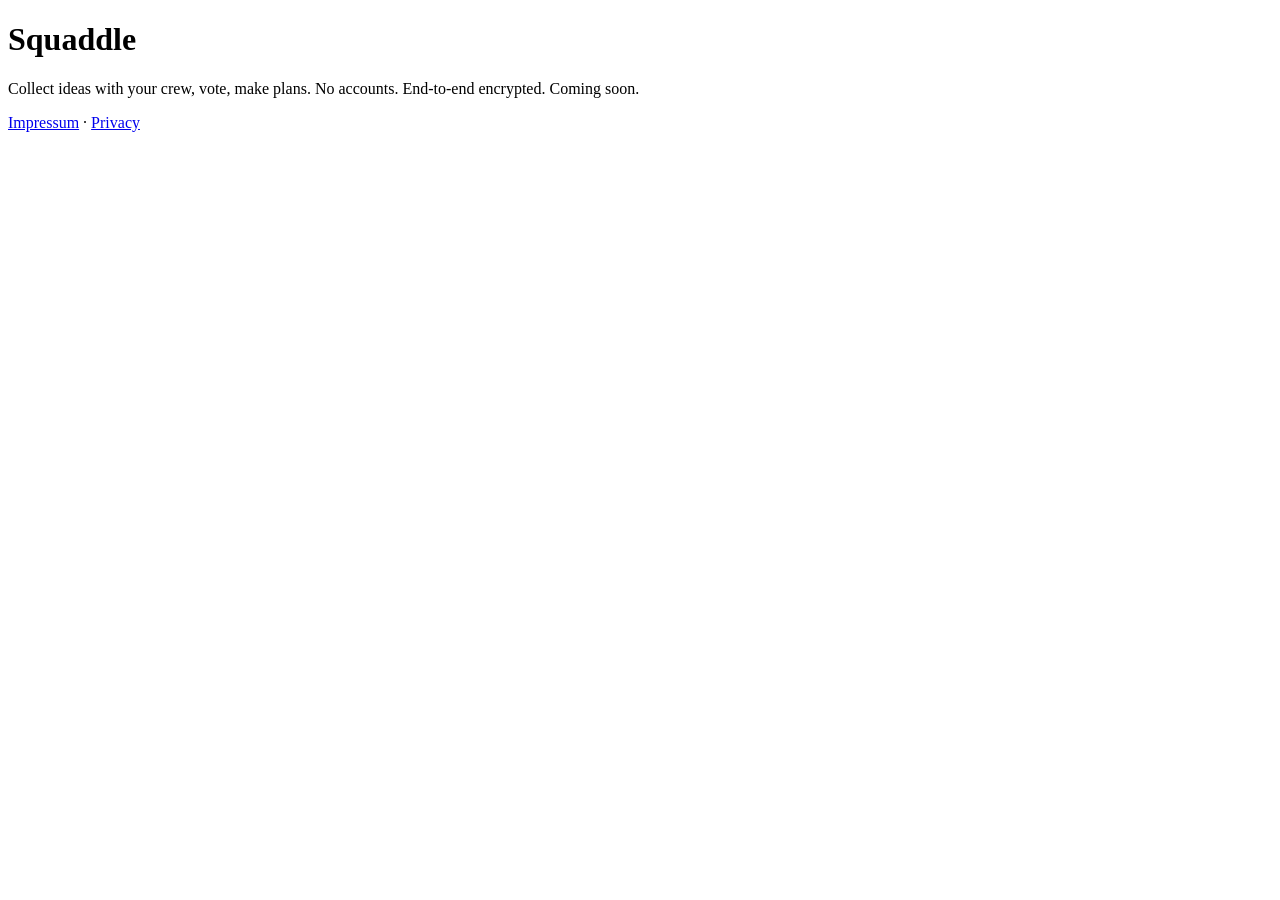
==== public/index.html @ 87761b35 "chore: bootstrap website Co-Authored-By: Claude Opus 5.5 <noreply@anthropic.com> Claude-Session: htt" ====
<!doctype html>
<html lang="en">
<head>
  <meta charset="utf-8">
  <meta name="viewport" content="width=device-width, initial-scale=1">
  <title>Squaddle</title>
  <meta name="description" content="Collect ideas with your crew, vote, make plans. No accounts, end-to-end encrypted.">
  <meta property="og:title" content="Squaddle">
  <meta property="og:description" content="Collect ideas with your crew, vote, make plans. No accounts, end-to-end encrypted.">
</head>
<body>
  <main>
    <h1>Squaddle</h1>
    <p>Collect ideas with your crew, vote, make plans. No accounts. End-to-end encrypted. Coming soon.</p>
  </main>
  <footer><a href="/impressum">Impressum</a> · <a href="/privacy">Privacy</a></footer>
</body>
</html>
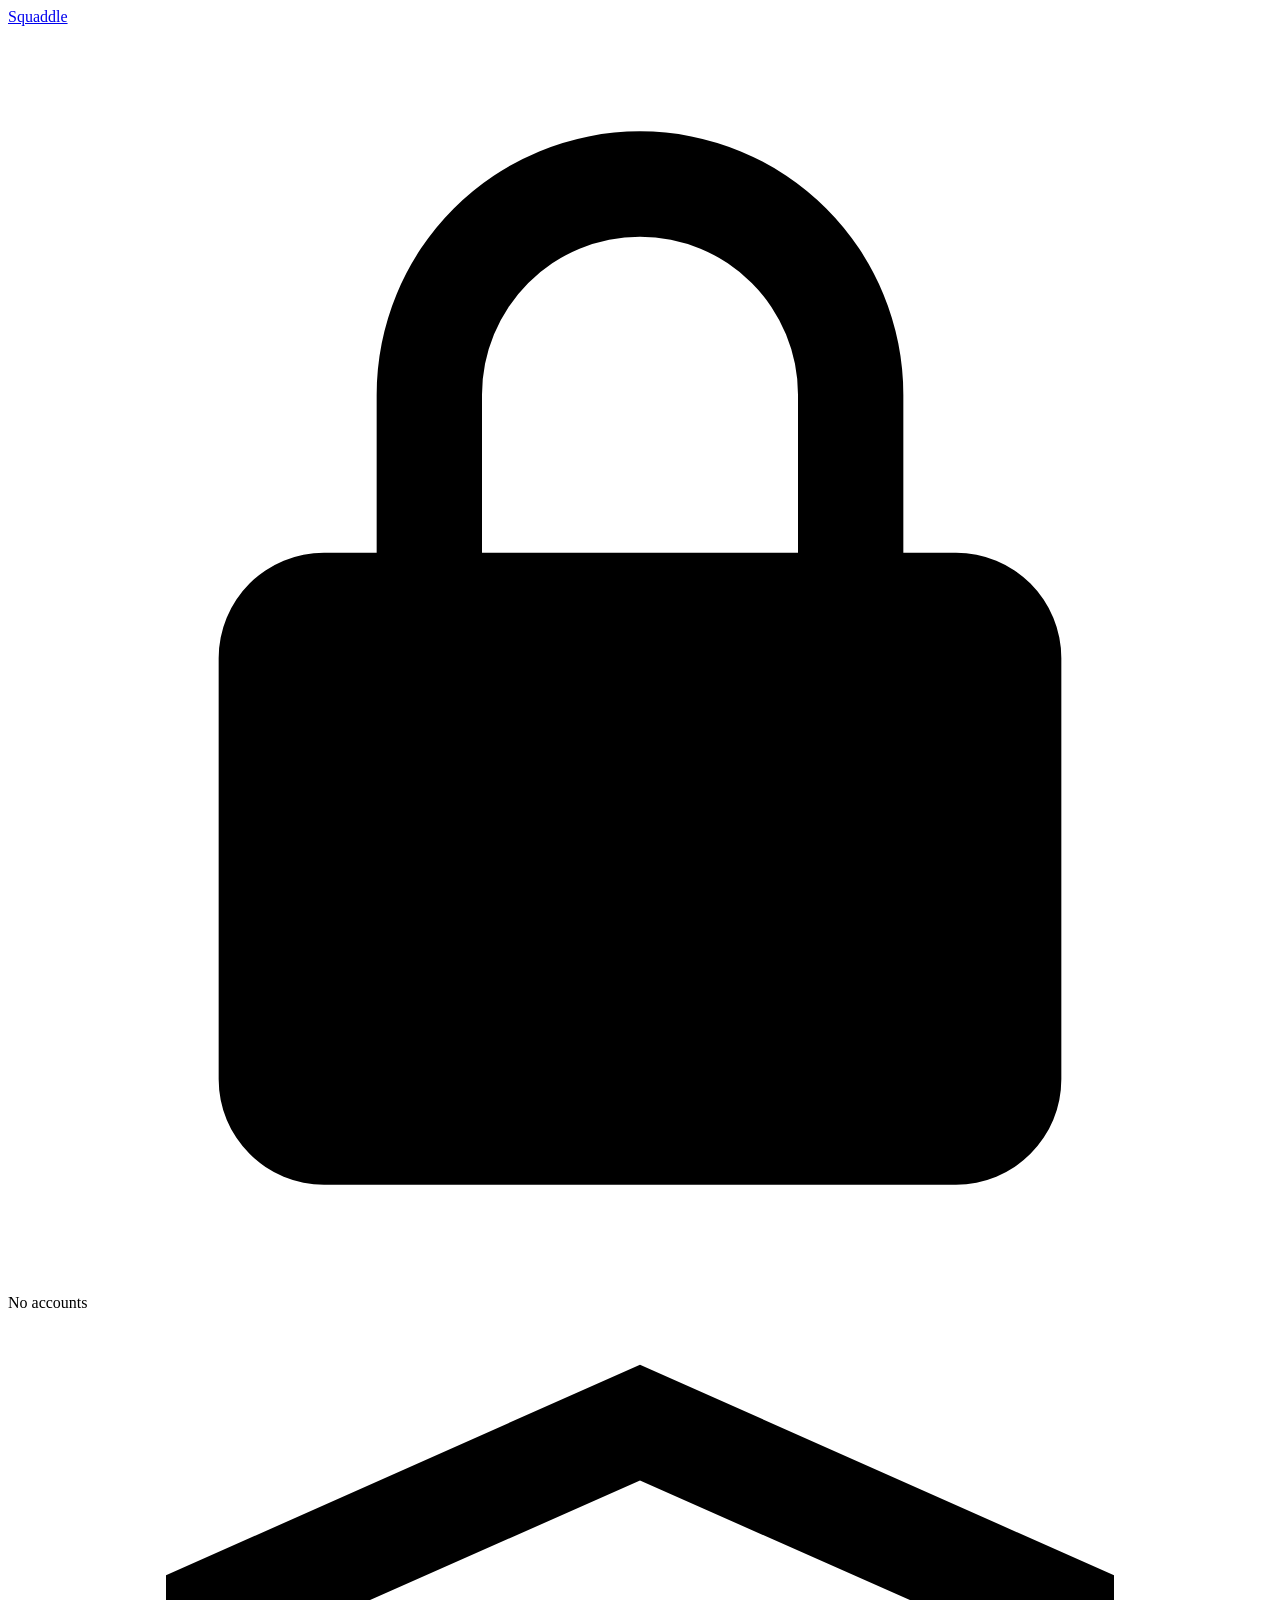
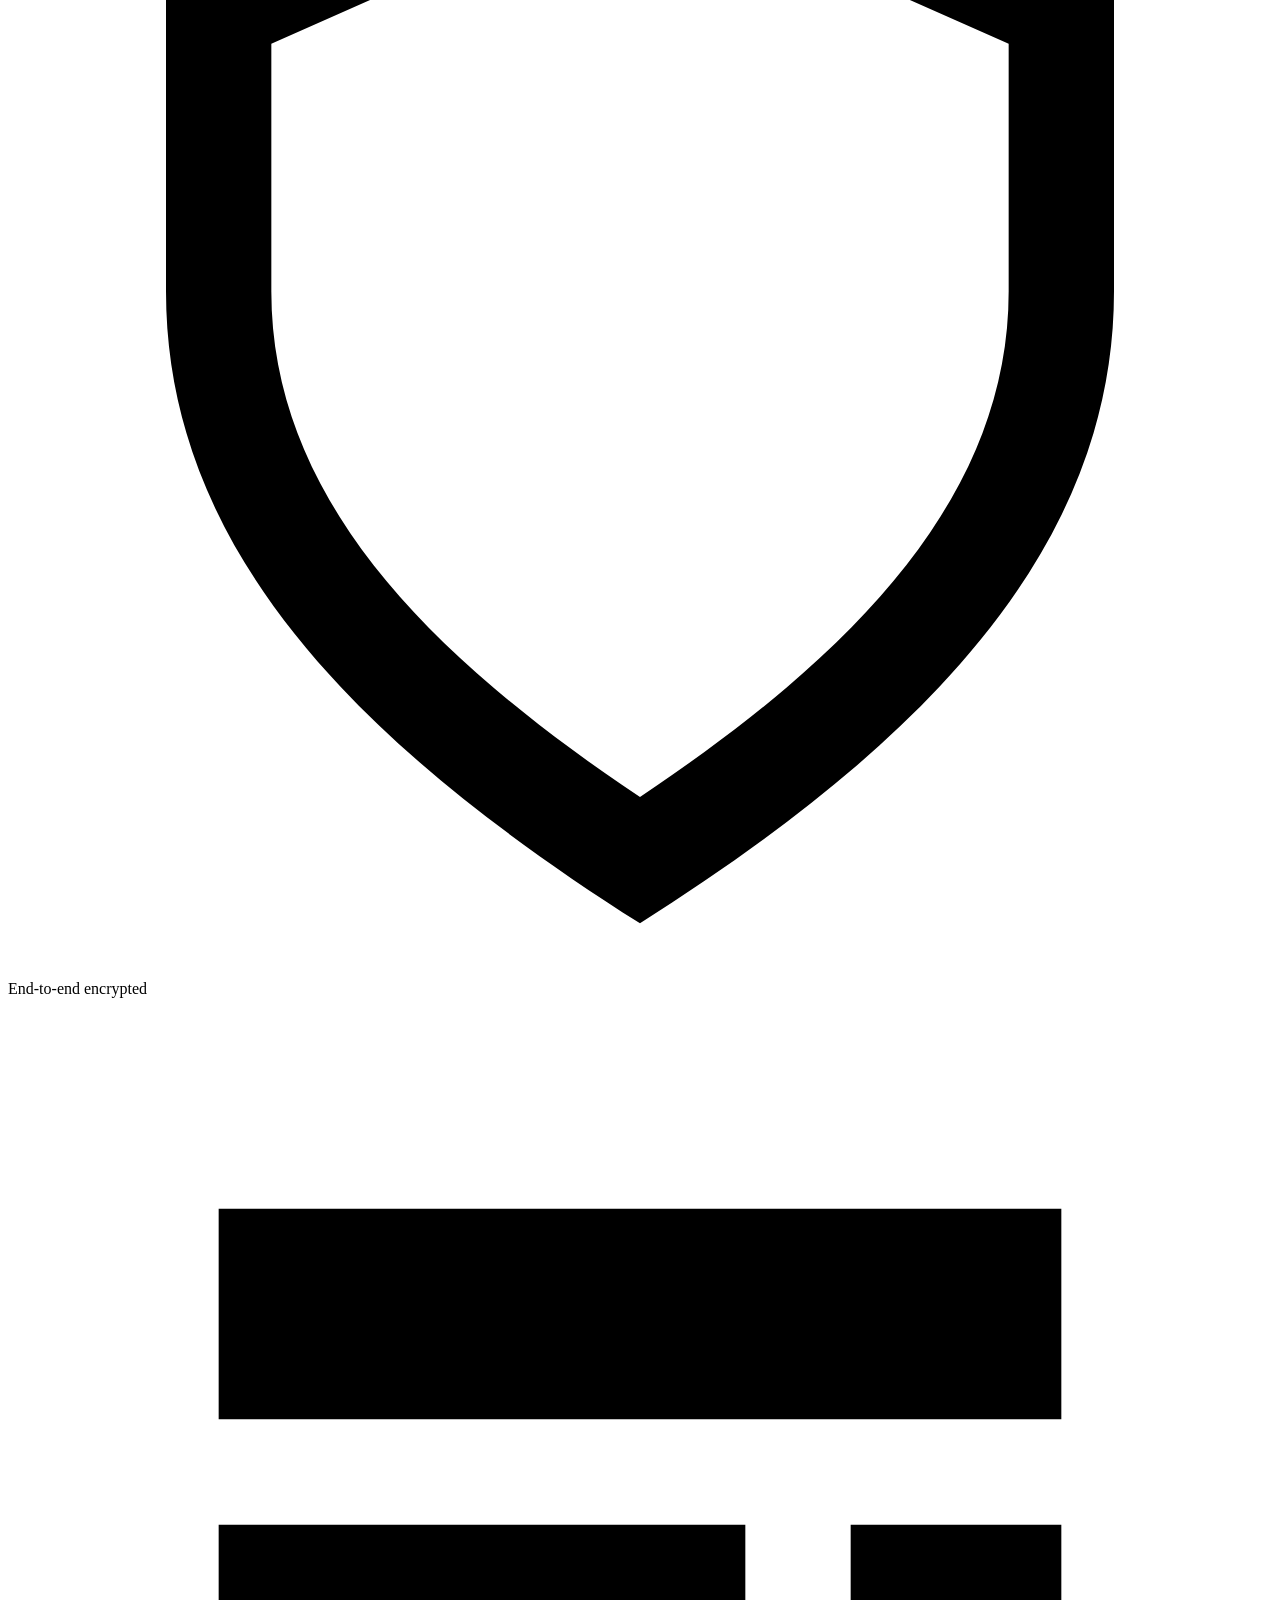
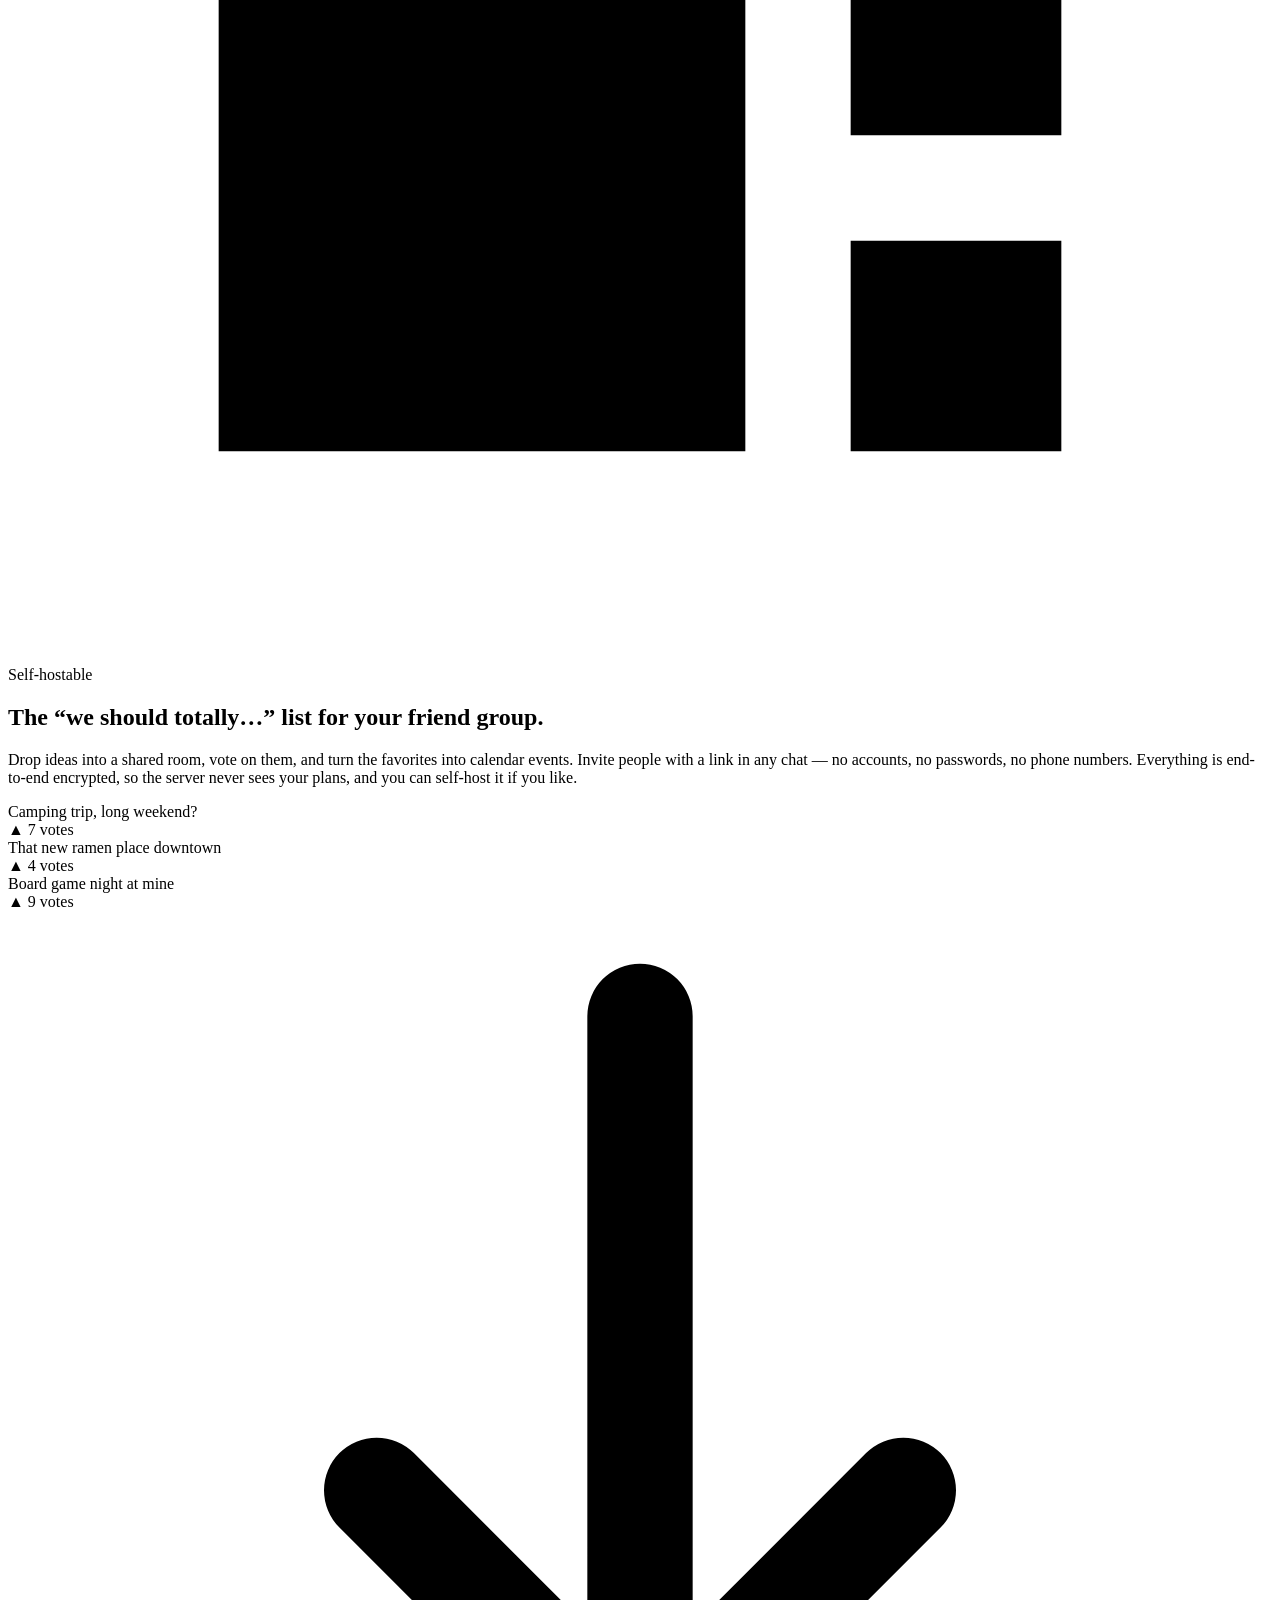
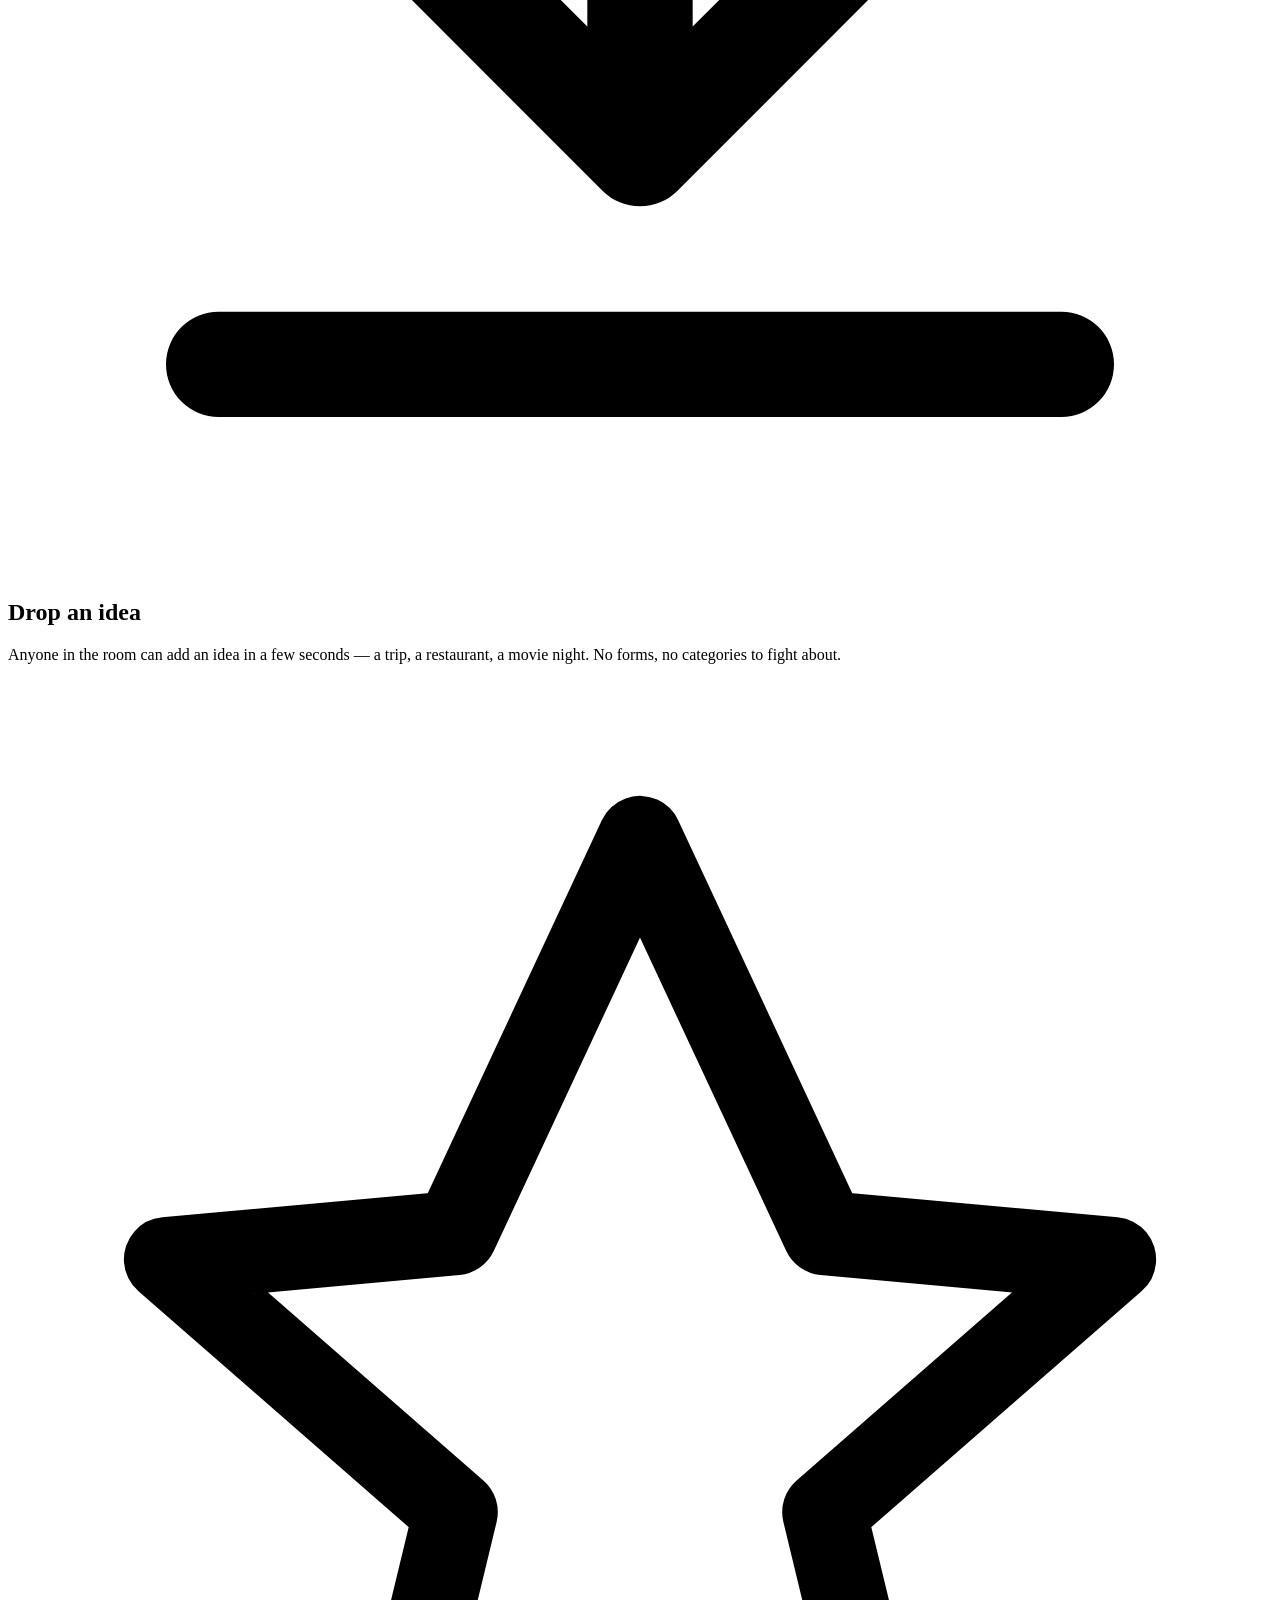
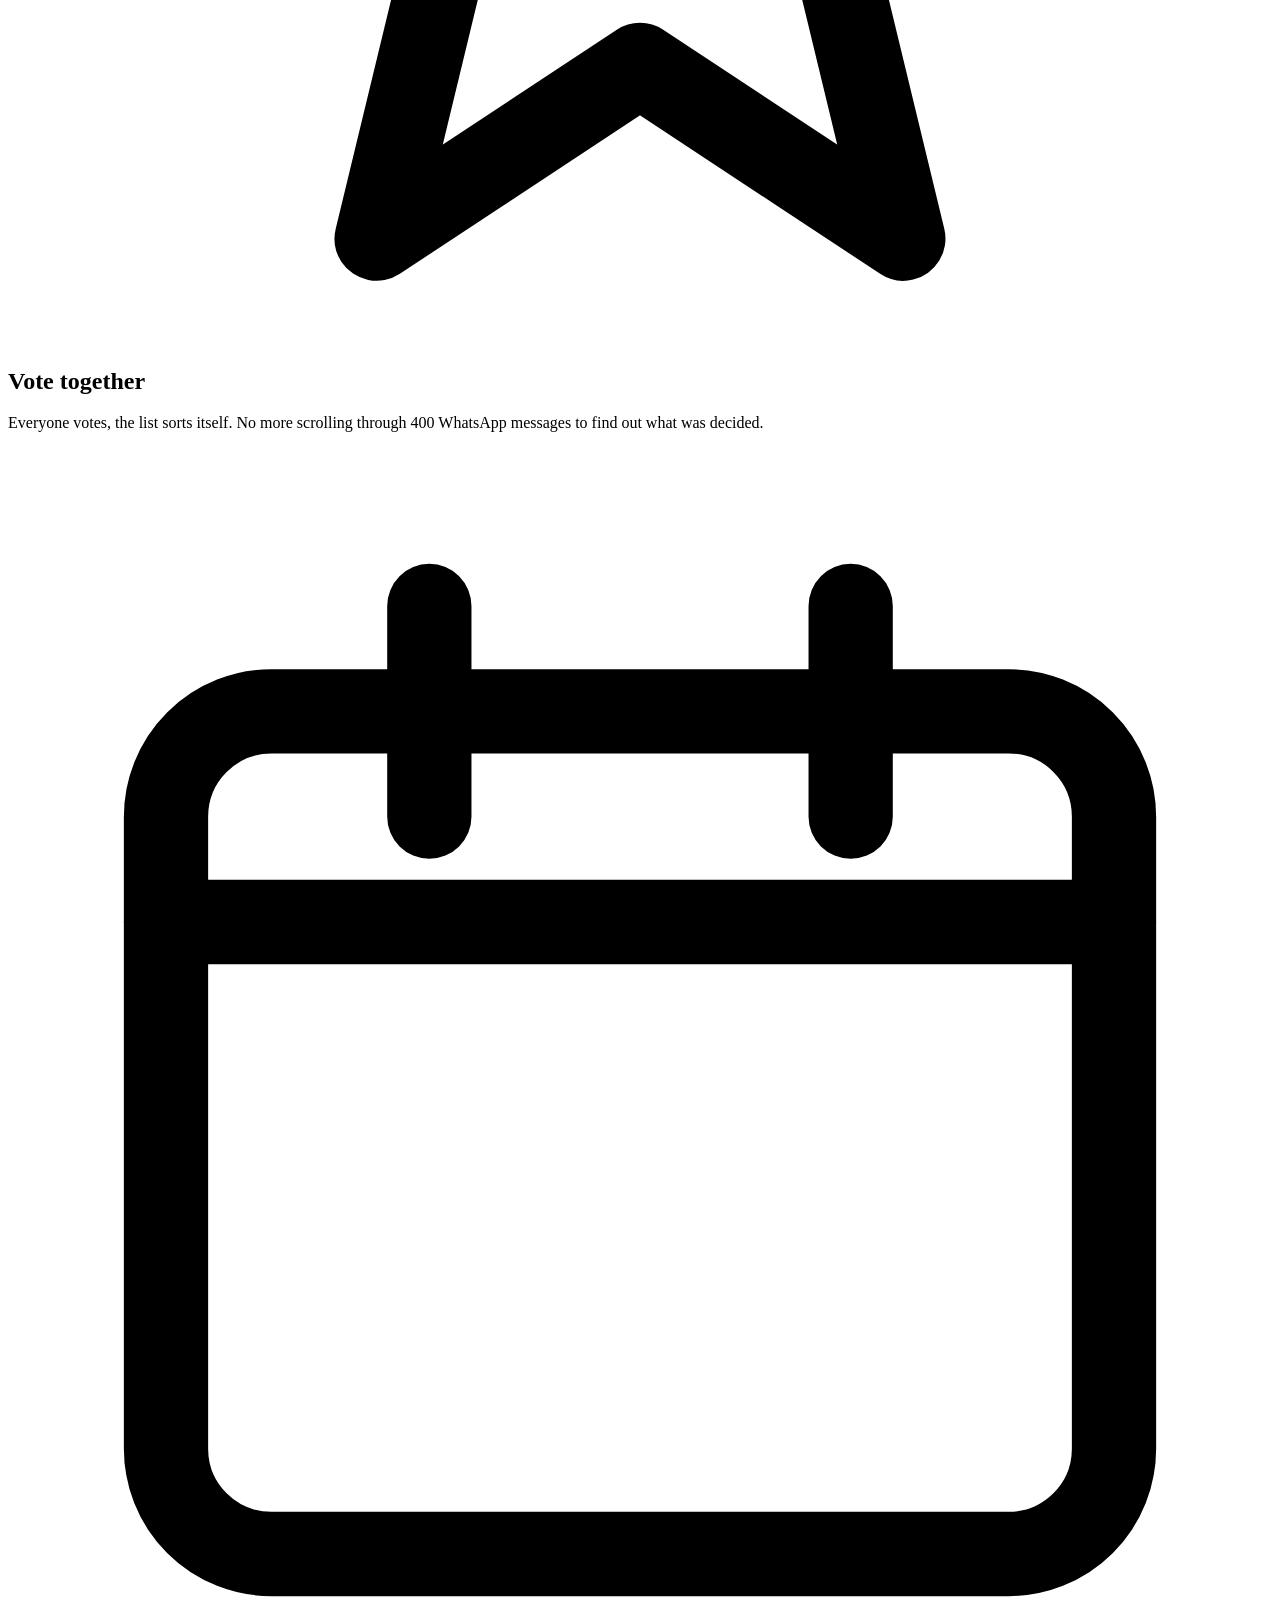
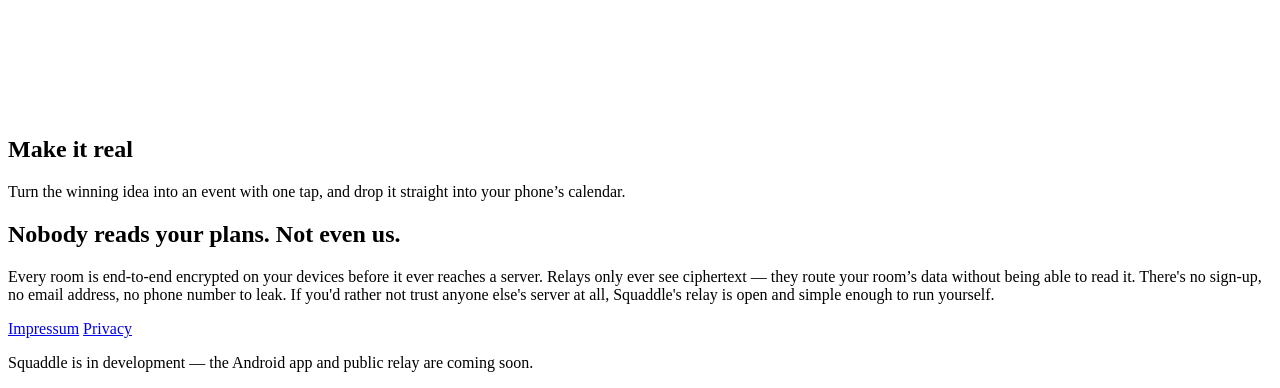
==== commit 58146677: "landing: build the real squaddle.org landing page Plain HTML + one shared stylesheet, mobile-first, " ====
--- a/public/index.html
+++ b/public/index.html
@@ -3,16 +3,111 @@
 <head>
   <meta charset="utf-8">
   <meta name="viewport" content="width=device-width, initial-scale=1">
-  <title>Squaddle</title>
-  <meta name="description" content="Collect ideas with your crew, vote, make plans. No accounts, end-to-end encrypted.">
+  <title>Squaddle — plan stuff with your crew, without the group chat chaos</title>
+  <meta name="description" content="Squaddle is the &quot;we should totally…&quot; list for your friend group: drop ideas, vote, turn favorites into calendar events. No accounts, end-to-end encrypted.">
+  <link rel="canonical" href="https://squaddle.org/">
+  <meta property="og:type" content="website">
   <meta property="og:title" content="Squaddle">
-  <meta property="og:description" content="Collect ideas with your crew, vote, make plans. No accounts, end-to-end encrypted.">
+  <meta property="og:description" content="The &quot;we should totally…&quot; list for your friend group. No accounts, end-to-end encrypted, self-hostable.">
+  <meta property="og:url" content="https://squaddle.org/">
+  <meta name="theme-color" content="#ff5d3a">
+  <link rel="icon" href="data:image/svg+xml,%3Csvg xmlns='http://www.w3.org/2000/svg' viewBox='0 0 32 32'%3E%3Crect width='32' height='32' rx='8' fill='%23ff5d3a'/%3E%3Cpath d='M9 17l5 5 9-11' stroke='white' stroke-width='3.2' fill='none' stroke-linecap='round' stroke-linejoin='round'/%3E%3C/svg%3E">
+  <link rel="stylesheet" href="/assets/style.css">
 </head>
 <body>
+  <header class="site">
+    <div class="wrap">
+      <a class="brand" href="/">
+        <span class="mark" aria-hidden="true"></span>
+        Squaddle
+      </a>
+    </div>
+  </header>
+
   <main>
-    <h1>Squaddle</h1>
-    <p>Collect ideas with your crew, vote, make plans. No accounts. End-to-end encrypted. Coming soon.</p>
+    <div class="wrap">
+      <section class="hero">
+        <div class="badge-row">
+          <span class="badge">
+            <svg viewBox="0 0 24 24" aria-hidden="true"><path d="M12 2a5 5 0 0 1 5 5v3h1a2 2 0 0 1 2 2v8a2 2 0 0 1-2 2H6a2 2 0 0 1-2-2v-8a2 2 0 0 1 2-2h1V7a5 5 0 0 1 5-5zm0 2a3 3 0 0 0-3 3v3h6V7a3 3 0 0 0-3-3z" fill="currentColor"/></svg>
+            No accounts
+          </span>
+          <span class="badge">
+            <svg viewBox="0 0 24 24" aria-hidden="true"><path d="M12 1 3 5v6c0 5 3.8 8.7 9 12 5.2-3.3 9-7 9-12V5l-9-4zm0 2.2 7 3.1v4.7c0 3.8-2.8 6.8-7 9.6-4.2-2.8-7-5.8-7-9.6V6.3l7-3.1z" fill="currentColor"/></svg>
+            End-to-end encrypted
+          </span>
+          <span class="badge">
+            <svg viewBox="0 0 24 24" aria-hidden="true"><path d="M4 4h16v4H4zm0 6h10v10H4zm12 0h4v4h-4zm0 6h4v4h-4z" fill="currentColor"/></svg>
+            Self-hostable
+          </span>
+        </div>
+
+        <h1>The &ldquo;we should totally&hellip;&rdquo; list for your friend group.</h1>
+        <p class="lede">
+          Drop ideas into a shared room, vote on them, and turn the favorites into calendar
+          events. Invite people with a link in any chat &mdash; no accounts, no passwords, no
+          phone numbers. Everything is end-to-end encrypted, so the server never sees your plans,
+          and you can self-host it if you like.
+        </p>
+      </section>
+
+      <section class="board" aria-hidden="true">
+        <div class="note">
+          Camping trip, long weekend?
+          <div class="votes">▲ 7 votes</div>
+        </div>
+        <div class="note">
+          That new ramen place downtown
+          <div class="votes">▲ 4 votes</div>
+        </div>
+        <div class="note">
+          Board game night at mine
+          <div class="votes">▲ 9 votes</div>
+        </div>
+      </section>
+
+      <section class="feature-row">
+        <div class="feature">
+          <svg class="icon" viewBox="0 0 24 24" aria-hidden="true"><path d="M12 2v14m0 0 5-5m-5 5-5-5M4 20h16" stroke="currentColor" stroke-width="2" fill="none" stroke-linecap="round" stroke-linejoin="round"/></svg>
+          <h2>Drop an idea</h2>
+          <p>Anyone in the room can add an idea in a few seconds &mdash; a trip, a restaurant, a
+          movie night. No forms, no categories to fight about.</p>
+        </div>
+        <div class="feature">
+          <svg class="icon" viewBox="0 0 24 24" aria-hidden="true"><path d="M12 3l3.5 7.5L21 11l-5.5 4.8L17 22l-5-3.3L7 22l1.5-6.2L3 11l5.5-.5L12 3z" stroke="currentColor" stroke-width="1.6" fill="none" stroke-linejoin="round"/></svg>
+          <h2>Vote together</h2>
+          <p>Everyone votes, the list sorts itself. No more scrolling through 400 WhatsApp
+          messages to find out what was decided.</p>
+        </div>
+        <div class="feature">
+          <svg class="icon" viewBox="0 0 24 24" aria-hidden="true"><rect x="3" y="5" width="18" height="16" rx="2" stroke="currentColor" stroke-width="1.6" fill="none"/><path d="M3 9h18M8 3v4M16 3v4" stroke="currentColor" stroke-width="1.6" stroke-linecap="round"/></svg>
+          <h2>Make it real</h2>
+          <p>Turn the winning idea into an event with one tap, and drop it straight into your
+          phone&rsquo;s calendar.</p>
+        </div>
+      </section>
+
+      <section class="trust">
+        <h2>Nobody reads your plans. Not even us.</h2>
+        <p>
+          Every room is end-to-end encrypted on your devices before it ever reaches a server.
+          Relays only ever see ciphertext &mdash; they route your room&rsquo;s data without being
+          able to read it. There's no sign-up, no email address, no phone number to leak. If you'd
+          rather not trust anyone else's server at all, Squaddle's relay is open and simple enough
+          to run yourself.
+        </p>
+      </section>
+    </div>
   </main>
-  <footer><a href="/impressum">Impressum</a> · <a href="/privacy">Privacy</a></footer>
+
+  <footer class="site">
+    <div class="wrap">
+      <nav aria-label="Legal">
+        <a href="/impressum">Impressum</a>
+        <a href="/privacy">Privacy</a>
+      </nav>
+      <p>Squaddle is in development &mdash; the Android app and public relay are coming soon.</p>
+    </div>
+  </footer>
 </body>
 </html>
